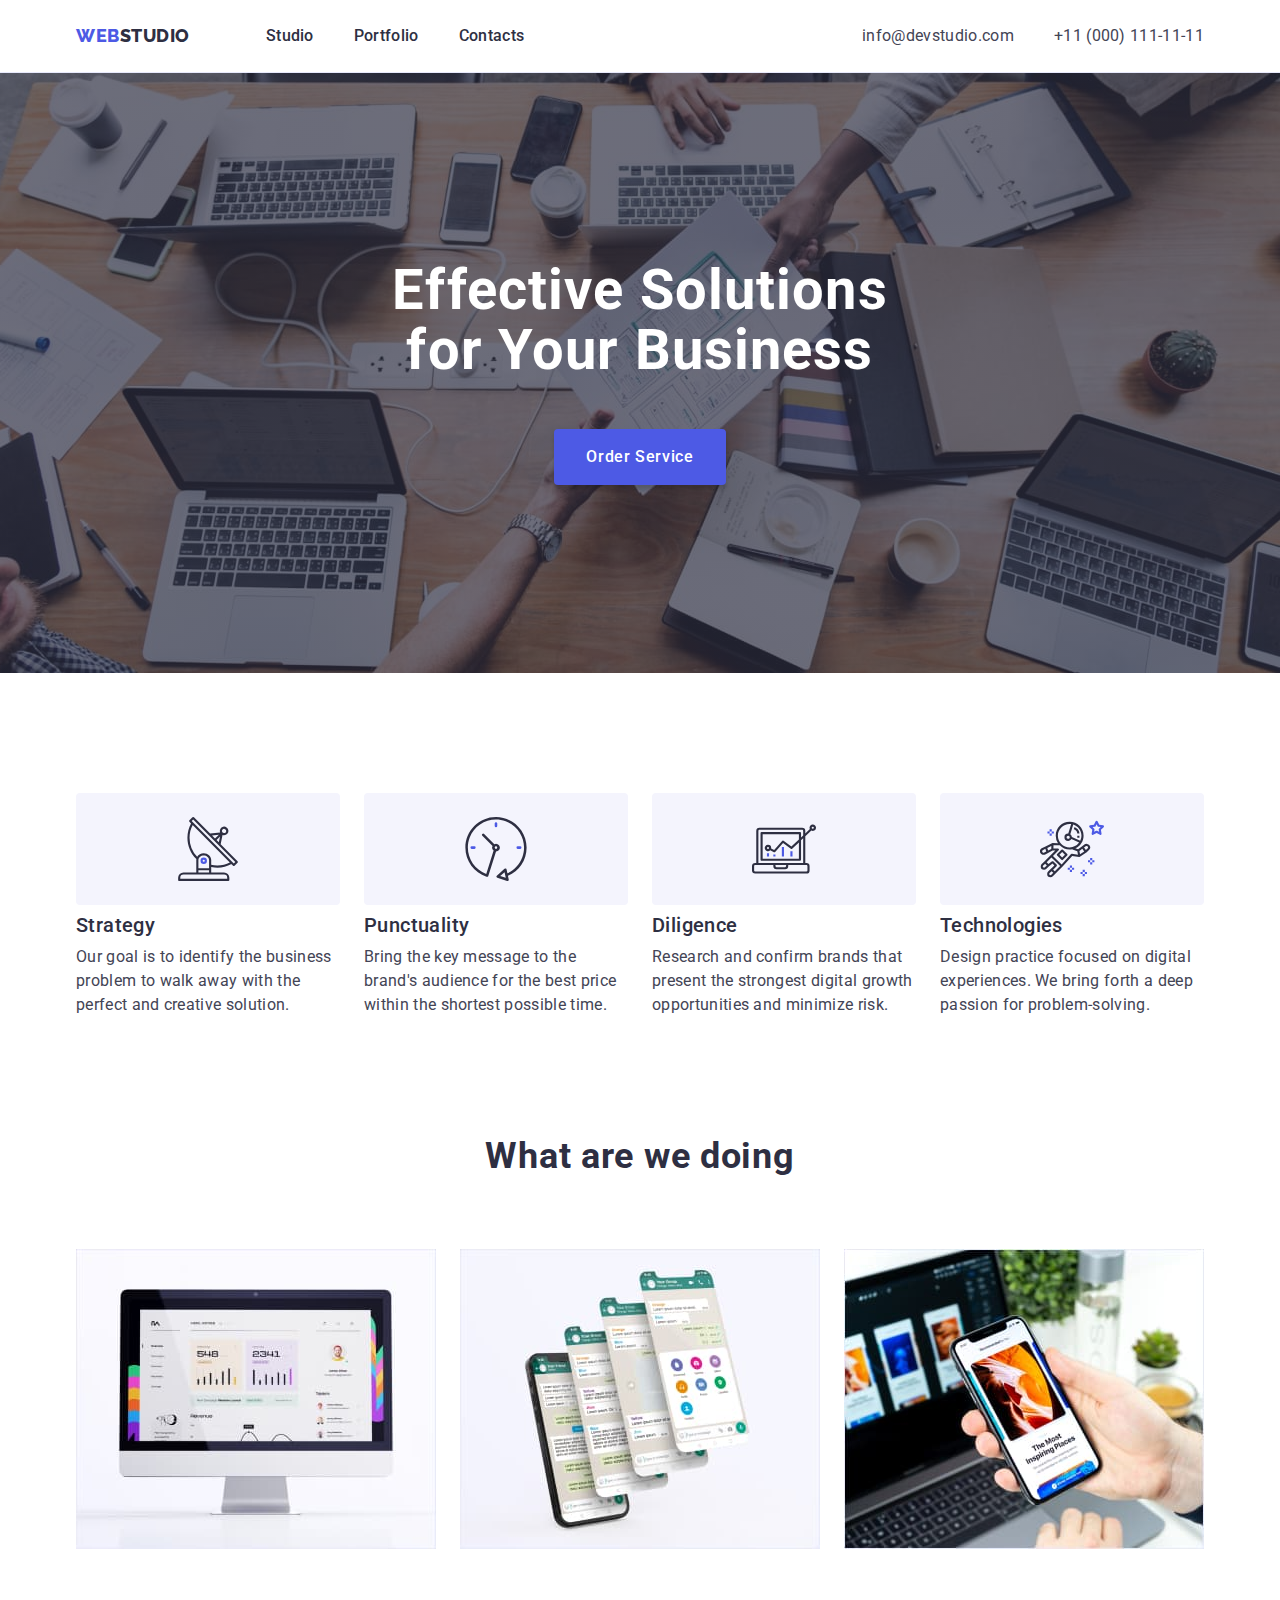
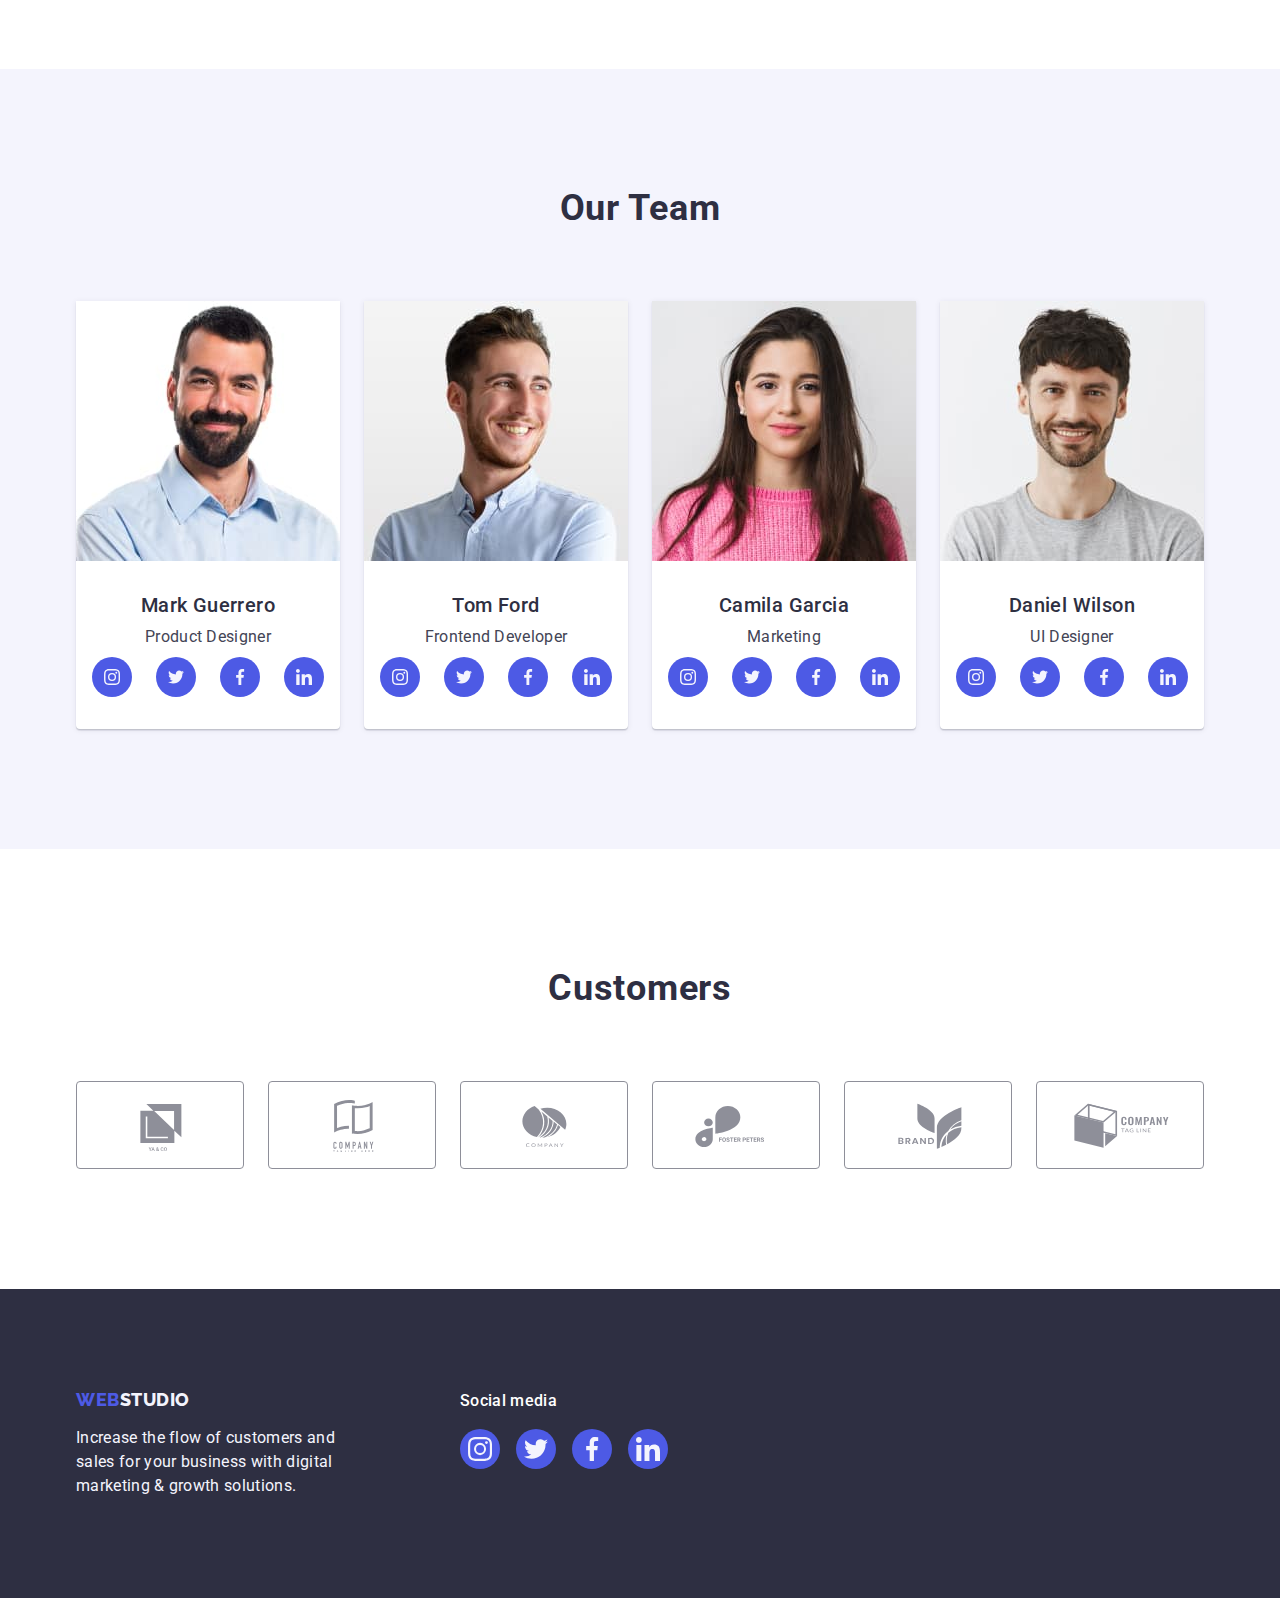
==== index.html @ 77f3913f "Initial commit" ====
<!DOCTYPE html>
<html lang="en">
  <head>
    <meta charset="UTF-8" />
    <meta http-equiv="X-UA-Compatible" content="IE=edge" />
    <meta name="viewport" content="width=device-width, initial-scale=1.0" />
    <title>Web Studio</title>

    <link rel="preconnect" href="https://fonts.googleapis.com" />
    <link rel="preconnect" href="https://fonts.gstatic.com" crossorigin />
    <link
      href="https://fonts.googleapis.com/css2?family=Raleway:wght@800&family=Roboto:wght@400;500;700;900&display=swap"
      rel="stylesheet"
    />
    <link
      href="https://cdn.jsdelivr.net/npm/modern-normalize@2.0.0/modern-normalize.min.css"
      rel="stylesheet"
    />
    <link rel="stylesheet" href="./css/styles.css" />
  </head>
  <body>
    <!-- Header -->
    <header class="header">
      <div class="container header-container">
        <nav class="navigation">
          <a href="./index.html" class="logo link logo-header"
            >Web<span class="logo-black">Studio</span></a
          >
          <ul class="list menu-list">
            <li class="menu-item">
              <a href="./index.html" class="nav-item link">Studio</a>
            </li>
            <li class="menu-item">
              <a href="./portfolio.html" class="nav-item link">Portfolio</a>
            </li>
            <li class="menu-item">
              <a href="" class="nav-item link">Contacts</a>
            </li>
          </ul>
        </nav>

        <address class="contacts">
          <ul class="list contact-list">
            <li>
              <a href="mailto:info@devstudio.com" class="contact link"
                >info@devstudio.com</a
              >
            </li>
            <li>
              <a href="tel:+110001111111" class="contact link"
                >+11 (000) 111-11-11</a
              >
            </li>
          </ul>
        </address>
      </div>
    </header>
    <main>
      <!-- Hero -->
      <section class="hero overlay">
        <div class="container">
          <h1 class="hero-title">Effective Solutions for Your Business</h1>
          <button type="button" class="hero-button">Order Service</button>
        </div>
      </section>

      <!-- Section Advantages -->
      <section class="advant-section">
        <div class="container">
          <h2 class="visually-hidden">Our Advantages</h2>

          <ul class="list advant-list">
            <li class="advant-item">
              <div class="thumb">
                <svg class="antenna-icon" width="64" height="64">
                  <use href="./images/icons.svg#antenna"></use>
                </svg>
              </div>
              <h3 class="advant-undertitle">Strategy</h3>
              <p class="advant-text">
                Our goal is to identify the business problem to walk away with
                the perfect and creative solution.
              </p>
            </li>
            <li class="advant-item">
              <div class="thumb">
                <svg class="clock-icon" width="64" height="64">
                  <use href="./images/icons.svg#clock"></use>
                </svg>
              </div>
              <h3 class="advant-undertitle">Punctuality</h3>
              <p class="advant-text">
                Bring the key message to the brand's audience for the best price
                within the shortest possible time.
              </p>
            </li>
            <li class="advant-item">
              <div class="thumb">
                <svg class="diagram-icon" width="64" height="64">
                  <use href="./images/icons.svg#diagram"></use>
                </svg>
              </div>
              <h3 class="advant-undertitle">Diligence</h3>
              <p class="advant-text">
                Research and confirm brands that present the strongest digital
                growth opportunities and minimize risk.
              </p>
            </li>
            <li class="advant-item">
              <div class="thumb">
                <svg class="astronaut-icon" width="64" height="64">
                  <use href="./images/icons.svg#astronaut"></use>
                </svg>
              </div>
              <h3 class="advant-undertitle">Technologies</h3>
              <p class="advant-text">
                Design practice focused on digital experiences. We bring forth a
                deep passion for problem-solving.
              </p>
            </li>
          </ul>
        </div>
      </section>

      <!-- Section WhatAreWeDoing -->
      <section class="what-doing-section">
        <div class="container">
          <h2 class="section-title">What are we doing</h2>
          <ul class="list what-doing-list">
            <li class="what-doing-item">
              <img src="./images/computer.jpg" alt="IMac" width="360" />
            </li>
            <li class="what-doing-item">
              <img src="./images/phone.jpg" alt="Smartphone" width="360" />
            </li>
            <li class="what-doing-item">
              <img
                src="./images/phone-laptop.jpg"
                alt="A smartphone in the hand and laptop in the background"
                width="360"
              />
            </li>
          </ul>
        </div>
      </section>

      <!-- Section Team -->
      <section class="team-section">
        <div class="container">
          <h2 class="section-title">Our Team</h2>
          <ul class="list team-list">
            <li class="team-card">
              <img
                src="./images/person-one.jpg"
                alt="fist person"
                width="264"
              />
              <div class="team-member">
                <h3 class="team-undertitle">Mark Guerrero</h3>
                <p class="team-text">Product Designer</p>
                <ul class="list team-sotialmedia">
                  <li class="team-sotialmedia-item">
                    <a class="team-sm-link link" href="">
                      <svg class="sotial-icon" width="16" height="16">
                        <use href="./images/icons.svg#instagram"></use>
                      </svg>
                    </a>
                  </li>
                  <li class="team-sotialmedia-item">
                    <a class="team-sm-link link" href="">
                      <svg class="sotial-icon" width="16" height="16">
                        <use href="./images/icons.svg#twitter"></use>
                      </svg>
                    </a>
                  </li>
                  <li class="team-sotialmedia-item">
                    <a class="team-sm-link link" href="">
                      <svg class="sotial-icon" width="16" height="16">
                        <use href="./images/icons.svg#facebook"></use>
                      </svg>
                    </a>
                  </li>
                  <li class="team-sotialmedia-item">
                    <a class="team-sm-link link" href="">
                      <svg class="sotial-icon" width="16" height="16">
                        <use href="./images/icons.svg#linkedin"></use>
                      </svg>
                    </a>
                  </li>
                </ul>
              </div>
            </li>
            <li class="team-card">
              <img
                src="./images/person-two.jpg"
                alt="second person"
                width="264"
              />
              <div class="team-member">
                <h3 class="team-undertitle">Tom Ford</h3>
                <p class="team-text">Frontend Developer</p>
                <ul class="list team-sotialmedia">
                  <li class="team-sotialmedia-item">
                    <a class="team-sm-link link" href="">
                      <svg class="sotial-icon" width="16" height="16">
                        <use href="./images/icons.svg#instagram"></use>
                      </svg>
                    </a>
                  </li>
                  <li class="team-sotialmedia-item">
                    <a class="team-sm-link link" href="">
                      <svg class="sotial-icon" width="16" height="16">
                        <use href="./images/icons.svg#twitter"></use>
                      </svg>
                    </a>
                  </li>
                  <li class="team-sotialmedia-item">
                    <a class="team-sm-link link" href="">
                      <svg class="sotial-icon" width="16" height="16">
                        <use href="./images/icons.svg#facebook"></use>
                      </svg>
                    </a>
                  </li>
                  <li class="team-sotialmedia-item">
                    <a class="team-sm-link link" href="">
                      <svg class="sotial-icon" width="16" height="16">
                        <use href="./images/icons.svg#linkedin"></use>
                      </svg>
                    </a>
                  </li>
                </ul>
              </div>
            </li>
            <li class="team-card">
              <img
                src="./images/person-three.jpg"
                alt="third person"
                width="264"
              />
              <div class="team-member">
                <h3 class="team-undertitle">Camila Garcia</h3>
                <p class="team-text">Marketing</p>
                <ul class="list team-sotialmedia">
                  <li class="team-sotialmedia-item">
                    <a class="team-sm-link link" href="">
                      <svg class="sotial-icon" width="16" height="16">
                        <use href="./images/icons.svg#instagram"></use>
                      </svg>
                    </a>
                  </li>
                  <li class="team-sotialmedia-item">
                    <a class="team-sm-link link" href="">
                      <svg class="sotial-icon" width="16" height="16">
                        <use href="./images/icons.svg#twitter"></use>
                      </svg>
                    </a>
                  </li>
                  <li class="team-sotialmedia-item">
                    <a class="team-sm-link link" href="">
                      <svg class="sotial-icon" width="16" height="16">
                        <use href="./images/icons.svg#facebook"></use>
                      </svg>
                    </a>
                  </li>
                  <li class="team-sotialmedia-item">
                    <a class="team-sm-link link" href="">
                      <svg class="sotial-icon" width="16" height="16">
                        <use href="./images/icons.svg#linkedin"></use>
                      </svg>
                    </a>
                  </li>
                </ul>
              </div>
            </li>
            <li class="team-card">
              <img
                src="./images/person-vour.jpg"
                alt="fourth person"
                width="264"
              />
              <div class="team-member">
                <h3 class="team-undertitle">Daniel Wilson</h3>
                <p class="team-text">UI Designer</p>
                <ul class="list team-sotialmedia">
                  <li class="team-sotialmedia-item">
                    <a class="team-sm-link link" href="">
                      <svg class="sotial-icon" width="16" height="16">
                        <use href="./images/icons.svg#instagram"></use>
                      </svg>
                    </a>
                  </li>
                  <li class="team-sotialmedia-item">
                    <a class="team-sm-link link" href="">
                      <svg class="sotial-icon" width="16" height="16">
                        <use href="./images/icons.svg#twitter"></use>
                      </svg>
                    </a>
                  </li>
                  <li class="team-sotialmedia-item">
                    <a class="team-sm-link link" href="">
                      <svg class="sotial-icon" width="16" height="16">
                        <use href="./images/icons.svg#facebook"></use>
                      </svg>
                    </a>
                  </li>
                  <li class="team-sotialmedia-item">
                    <a class="team-sm-link link" href="">
                      <svg class="sotial-icon" width="16" height="16">
                        <use href="./images/icons.svg#linkedin"></use>
                      </svg>
                    </a>
                  </li>
                </ul>
              </div>
            </li>
          </ul>
        </div>
      </section>

      <!-- Section Customers -->

      <section class="customers-section">
        <div class="container">
          <h2 class="section-title">Customers</h2>
          <ul class="list customers-list">
            <li class="customers-item">
              <a class="link customers-link" href="">
                <svg class="customers-logo" width="104" height="56">
                  <use href="./images/icons.svg#logo-one"></use>
                </svg>
              </a>
            </li>
            <li class="customers-item">
              <a class="link customers-link" href="">
                <svg class="customers-logo" width="104" height="56">
                  <use href="./images/icons.svg#logo-two"></use>
                </svg>
              </a>
            </li>
            <li class="customers-item">
              <a class="link customers-link" href="">
                <svg class="customers-logo" width="104" height="56">
                  <use href="./images/icons.svg#logo-three"></use>
                </svg>
              </a>
            </li>
            <li class="customers-item">
              <a class="link customers-link" href="">
                <svg class="customers-logo" width="104" height="56">
                  <use href="./images/icons.svg#logo-four"></use>
                </svg>
              </a>
            </li>
            <li class="customers-item">
              <a class="link customers-link" href="">
                <svg class="customers-logo" width="104" height="56">
                  <use href="./images/icons.svg#logo-five"></use>
                </svg>
              </a>
            </li>
            <li class="customers-item">
              <a class="link customers-link" href="">
                <svg class="customers-logo" width="104" height="56">
                  <use href="./images/icons.svg#logo-six"></use>
                </svg>
              </a>
            </li>
          </ul>
        </div>
      </section>
    </main>
    <!-- Footer -->
    <footer class="footer">
      <div class="container footer-container">
        <div class="logo-container">
          <a href="./index.html" class="logo link logo-footer"
            >Web<span class="logo-white">Studio</span></a
          >
          <p class="footer-text">
            Increase the flow of customers and sales for your business with
            digital marketing & growth solutions.
          </p>
        </div>
        <div class="sm-container">
          <p class="sm-text">Social media</p>

          <ul class="list sm-list">
            <li class="sm-item">
              <a class="link sm-link" href="">
                <svg class="sm-icon" width="24" height="24">
                  <use href="./images/icons.svg#instagram"></use>
                </svg>
              </a>
            </li>
            <li class="sm-item">
              <a class="link sm-link" href="">
                <svg class="sm-icon" width="24" height="24">
                  <use href="./images/icons.svg#twitter"></use>
                </svg>
              </a>
            </li>
            <li class="sm-item">
              <a class="link sm-link" href="">
                <svg class="sm-icon" width="24" height="24">
                  <use href="./images/icons.svg#facebook"></use>
                </svg>
              </a>
            </li>
            <li class="sm-item">
              <a class="link sm-link" href="">
                <svg class="sm-icon" width="24" height="24">
                  <use href="./images/icons.svg#linkedin"></use>
                </svg>
              </a>
            </li>
          </ul>
        </div>
      </div>
    </footer>
  </body>
</html>
---- css/styles.css ----
:root {
  --text-color: #434455;
  --title-color: #2e2f42;
  --dark-background: #2e2f42;
  --borders-color: #e7e9fc;
  --middle-background: #f4f4fd;
  --accent-color: #4d5ae5;
  --button-hover: #404bbf;
  --white-color: #ffffff;
  --icon-bg: #f4f4fd;
  --footer-hover: #31d0aa;
  --customers-logo: #8e8f99;
}

/*! Main */

body {
  font-family: "Roboto", sans-serif;
  font-size: 16px;
  line-height: 1.5;
  letter-spacing: 0.02em;
  color: var(--text-color);
  background-color: var(--white-color);
}

.list {
  list-style: none;
}

.link {
  text-decoration: none;
}

h1,
h2,
h3,
p {
  margin-top: 0;
  margin-bottom: 0;
}

ul {
  margin-top: 0;
  margin-bottom: 0;
  padding-left: 0;
}

img {
  display: block;
  max-width: 100%;
}

.container {
  margin-left: auto;
  margin-right: auto;
  width: 1158px;
  padding-right: 15px;
  padding-left: 15px;
}
.section-title {
  margin-bottom: 72px;
  text-align: center;

  letter-spacing: 0.02em;
  font-size: 36px;
  line-height: 1.11;
  color: var(--title-color);
}

/* Header */

.header {
  border-bottom: 1px solid var(--borders-color);
  box-shadow: 0px 2px 1px rgba(46, 47, 66, 0.08),
    0px 1px 1px rgba(46, 47, 66, 0.16), 0px 1px 6px rgba(46, 47, 66, 0.08);
}

.navigation {
  display: flex;
  align-items: center;
}

.menu-list {
  display: flex;
  gap: 40px;
}

.header-container {
  display: flex;
  align-items: center;
}

.logo {
  margin-right: 76px;

  font-family: "Raleway", sans-serif;
  font-weight: 800;
  font-size: 18px;
  line-height: 1.17;
  letter-spacing: 0.03em;
  text-transform: uppercase;
  color: var(--accent-color);
}
.logo-black {
  color: var(--title-color);
}
.logo-white {
  color: var(--middle-background);
}

.nav-item {
  padding: 24px 0;
  display: block;
  font-family: inherit;
  font-style: normal;
  font-weight: 500;
  font-size: 16px;
  line-height: 1.5;
  letter-spacing: 0.02em;
  color: var(--title-color);
}
.nav-item.active {
  color: var(--button-hover);
}
.nav-item:hover,
.nav-item:focus {
  color: var(--button-hover);
}

.contact {
  font-family: inherit;
  font-style: normal;
  font-size: 16px;
  line-height: 1.5;
  letter-spacing: 0.02em;
  color: var(--text-color);
}
.contact:hover,
.contact:focus {
  color: var(--button-hover);
}

.contact-list {
  display: flex;
  gap: 40px;
}

.contacts {
  margin-left: auto;
}

/* Hero */

.hero {
  padding: 188px 0;
  text-align: center;

  background-color: var(--dark-background);
}

.overlay {
  max-width: 1440px;
  height: 600px;
  margin-left: auto;
  margin-right: auto;
  background-image: linear-gradient(
      rgba(46, 47, 66, 0.7),
      rgba(46, 47, 66, 0.7)
    ),
    url(../images/people-office.jpg);
  background-size: cover;
  background-position: center;
  background-repeat: no-repeat;
}

.hero-title {
  margin-bottom: 48px;
  max-width: 496px;
  margin-left: auto;
  margin-right: auto;

  letter-spacing: 0.02em;
  font-size: 56px;
  line-height: 1.07;
  color: var(--white-color);
}

.hero-button {
  padding: 16px 32px;
  display: block;
  margin-left: auto;
  margin-right: auto;
  min-width: 169px;
  height: 56px;
  border: none;

  font-family: inherit;
  font-weight: 500;
  font-size: 16px;
  line-height: 1.5;
  letter-spacing: 0.04em;
  color: var(--white-color);
  background: var(--accent-color);
  box-shadow: 0px 4px 4px rgba(0, 0, 0, 0.15);
  border-radius: 4px;
  cursor: pointer;
}
.hero-button:hover,
.hero-button:focus {
  background-color: var(--button-hover);
}

/* Section Advantages */

.advant-section {
  padding-top: 120px;
  padding-bottom: 120px;
}
.advant-list {
  display: flex;
  gap: 24px;
}
.advant-item {
  width: 264px;
}

.visually-hidden {
  position: absolute;
  white-space: nowrap;
  width: 1px;
  height: 1px;
  overflow: hidden;
  border: 0;
  padding: 0;
  clip: rect(0 0 0 0);
  clip-path: inset(50%);
  margin: -1px;
}

.advant-undertitle {
  margin-bottom: 8px;

  letter-spacing: 0.02em;
  font-weight: 500;
  font-size: 20px;
  line-height: 1.2;
  color: var(--title-color);
}

/* ? ICONS */

.advant-item .thumb {
  height: 112px;
  background-color: var(--icon-bg);
  display: flex;
  justify-content: center;
  align-items: center;

  border-radius: 4px;
  margin-bottom: 8px;
}

/* Section WhatAreWeDoing, 
Section Team*/

.what-doing-section {
  padding-bottom: 120px;
}
.what-doing-list {
  display: flex;
  gap: 24px;
}

.team-undertitle {
  margin-bottom: 8px;
  text-align: center;

  letter-spacing: 0.02em;
  font-weight: 500;
  font-size: 20px;
  line-height: 1.2;
  color: var(--title-color);
}

.team-text {
  text-align: center;
  margin-bottom: 8px;

  color: var(--text-color);
}

.team-section {
  padding: 120px 0;
  background-color: var(--middle-background);
}

.team-card {
  width: calc((100% - 24px * 3) / 4);

  background: var(--white-color);
  box-shadow: 0px 1px 6px rgba(46, 47, 66, 0.08),
    0px 1px 1px rgba(46, 47, 66, 0.16), 0px 2px 1px rgba(46, 47, 66, 0.08);
  border-radius: 0px 0px 4px 4px;
}
.team-list {
  display: flex;
  gap: 24px;
}

.team-member {
  padding: 32px 16px;
}

/* ? Sotial networks */

.team-sotialmedia {
  display: flex;
  align-items: center;
  justify-content: center;
  gap: 24px;
}

.team-sotialmedia-item {
  width: 40px;
  height: 40px;
}

.team-sm-link {
  width: 100%;
  height: 100%;
  background-color: var(--accent-color);
  border-radius: 50%;
  color: var(--icon-bg);

  display: flex;
  justify-content: center;
  align-items: center;
}

.sotial-icon {
  fill: currentColor;
}

.team-sm-link:is(:hover, :focus) {
  background-color: var(--button-hover);
}

/* Section Customers */

.customers-section {
  padding: 120px 0;
}

.customers-list {
  display: flex;
  justify-content: center;
  align-items: center;
  gap: 24px;
}

.customers-item {
  width: 168px;
  height: 88px;
}

.customers-link {
  width: 100%;
  height: 100%;
  border: 1px solid var(--customers-logo);
  border-radius: 4px;
  color: var(--customers-logo);

  display: flex;
  justify-content: center;
  align-items: center;
}

.customers-logo {
  fill: currentColor;
}

.customers-link:is(:hover, :focus) {
  border-color: var(--button-hover);
  color: var(--button-hover);
}

/* Footer */

.footer-text {
  width: 264px;

  color: var(--middle-background);
}

.footer {
  padding: 100px 0;
  background-color: var(--dark-background);
}

.logo-footer {
  margin-bottom: 16px;
  display: inline-block;
}

/* ? SM Icons */

.footer-container {
  display: flex;
  align-items: baseline;
}

.logo-container {
  margin-right: 120px;
}

.sm-text {
  margin-bottom: 16px;

  font-weight: 500;

  color: var(--white-color);
}

.sm-list {
  display: flex;
  align-items: center;
  gap: 16px;
}

.sm-item {
  width: 40px;
  height: 40px;
}

.sm-link {
  width: 100%;
  height: 100%;
  background-color: var(--accent-color);
  border-radius: 50%;
  display: flex;
  justify-content: center;
  align-items: center;

  color: var(--icon-bg);
}

.sm-icon {
  fill: currentColor;
}

.sm-link:is(:hover, :focus) {
  background-color: var(--footer-hover);
}
/*! Portfolio page */

.button {
  padding: 12px 24px;
  font-family: inherit;
  font-weight: 500;
  font-size: 16px;
  line-height: 1.5;
  letter-spacing: 0.04em;
  color: var(--accent-color);
  background: var(--middle-background);
  border: 1px solid var(--borders-color);
  border-radius: 4px;
  cursor: pointer;
}

.button.active {
  color: var(--white-color);
  background: var(--button-hover);
  box-shadow: 0px 3px 1px rgba(0, 0, 0, 0.1), 0px 2px 1px rgba(0, 0, 0, 0.08),
    0px 2px 2px rgba(0, 0, 0, 0.12);

  cursor: pointer;
}

.button:hover,
.button:focus {
  border: 1px solid transparent;
  box-shadow: 0px 3px 1px rgba(0, 0, 0, 0.1), 0px 2px 1px rgba(0, 0, 0, 0.08),
    0px 2px 2px rgba(0, 0, 0, 0.12);

  color: var(--white-color);
  background-color: var(--button-hover);
}

.portfolio-section {
  padding-top: 96px;
  padding-bottom: 120px;
}

.buttons-list {
  display: flex;
  margin-bottom: 72px;
  justify-content: center;
  gap: 24px;
}

/* Projects */

.project-title {
  margin-bottom: 8px;

  letter-spacing: 0.02em;
  font-weight: 500;
  font-size: 20px;
  line-height: 1.2;
  color: var(--title-color);
}
.projects-list {
  display: flex;
  flex-wrap: wrap;
  gap: 48px 24px;
}

.projects-container {
  padding: 32px 16px;
  border: 1px solid var(--borders-color);
  border-top: none;
}
.projects-item {
  width: calc((100% - 24px * 2) / 3);
}

.project-link {
  display: block;
}

.project-link:is(:hover, :focus) {
  box-shadow: 0px 1px 6px rgba(46, 47, 66, 0.08),
    0px 1px 1px rgba(46, 47, 66, 0.16), 0px 2px 1px rgba(46, 47, 66, 0.08);
}

.project-text {
  color: var(--text-color);
}
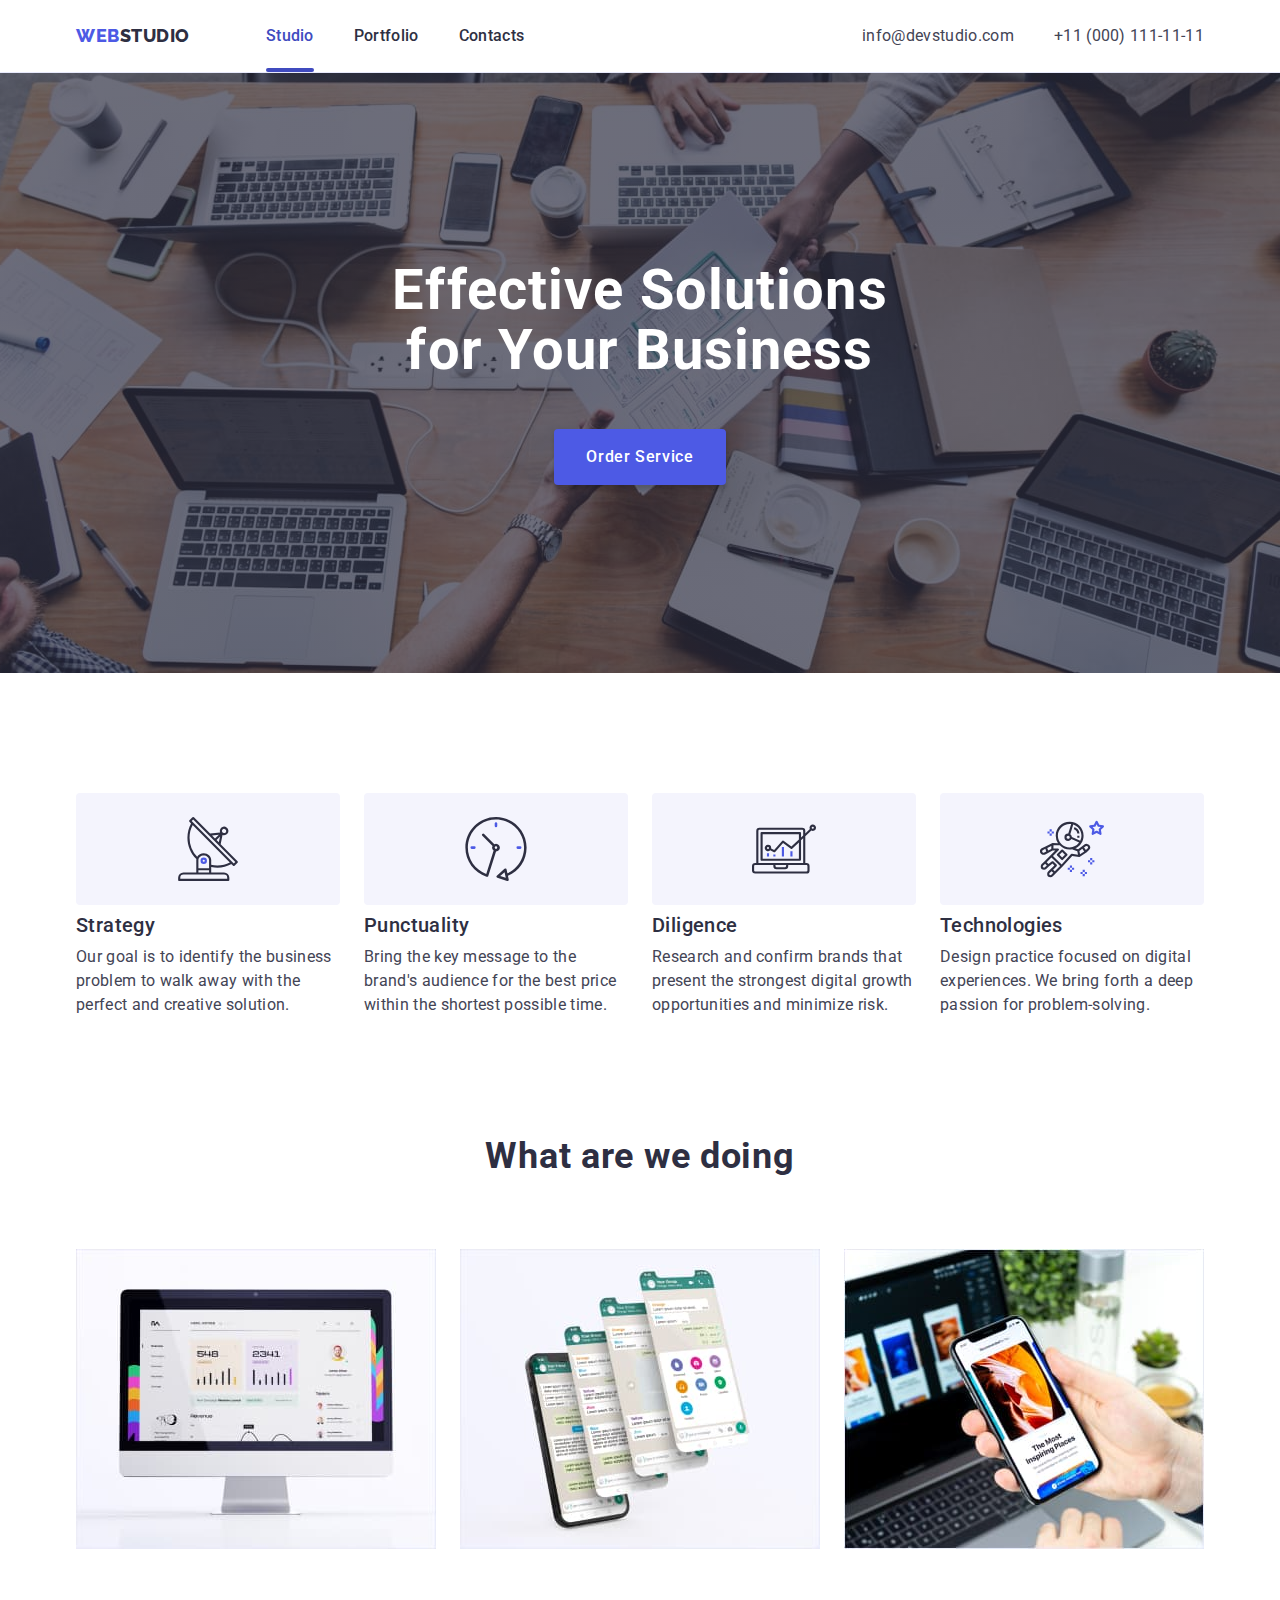
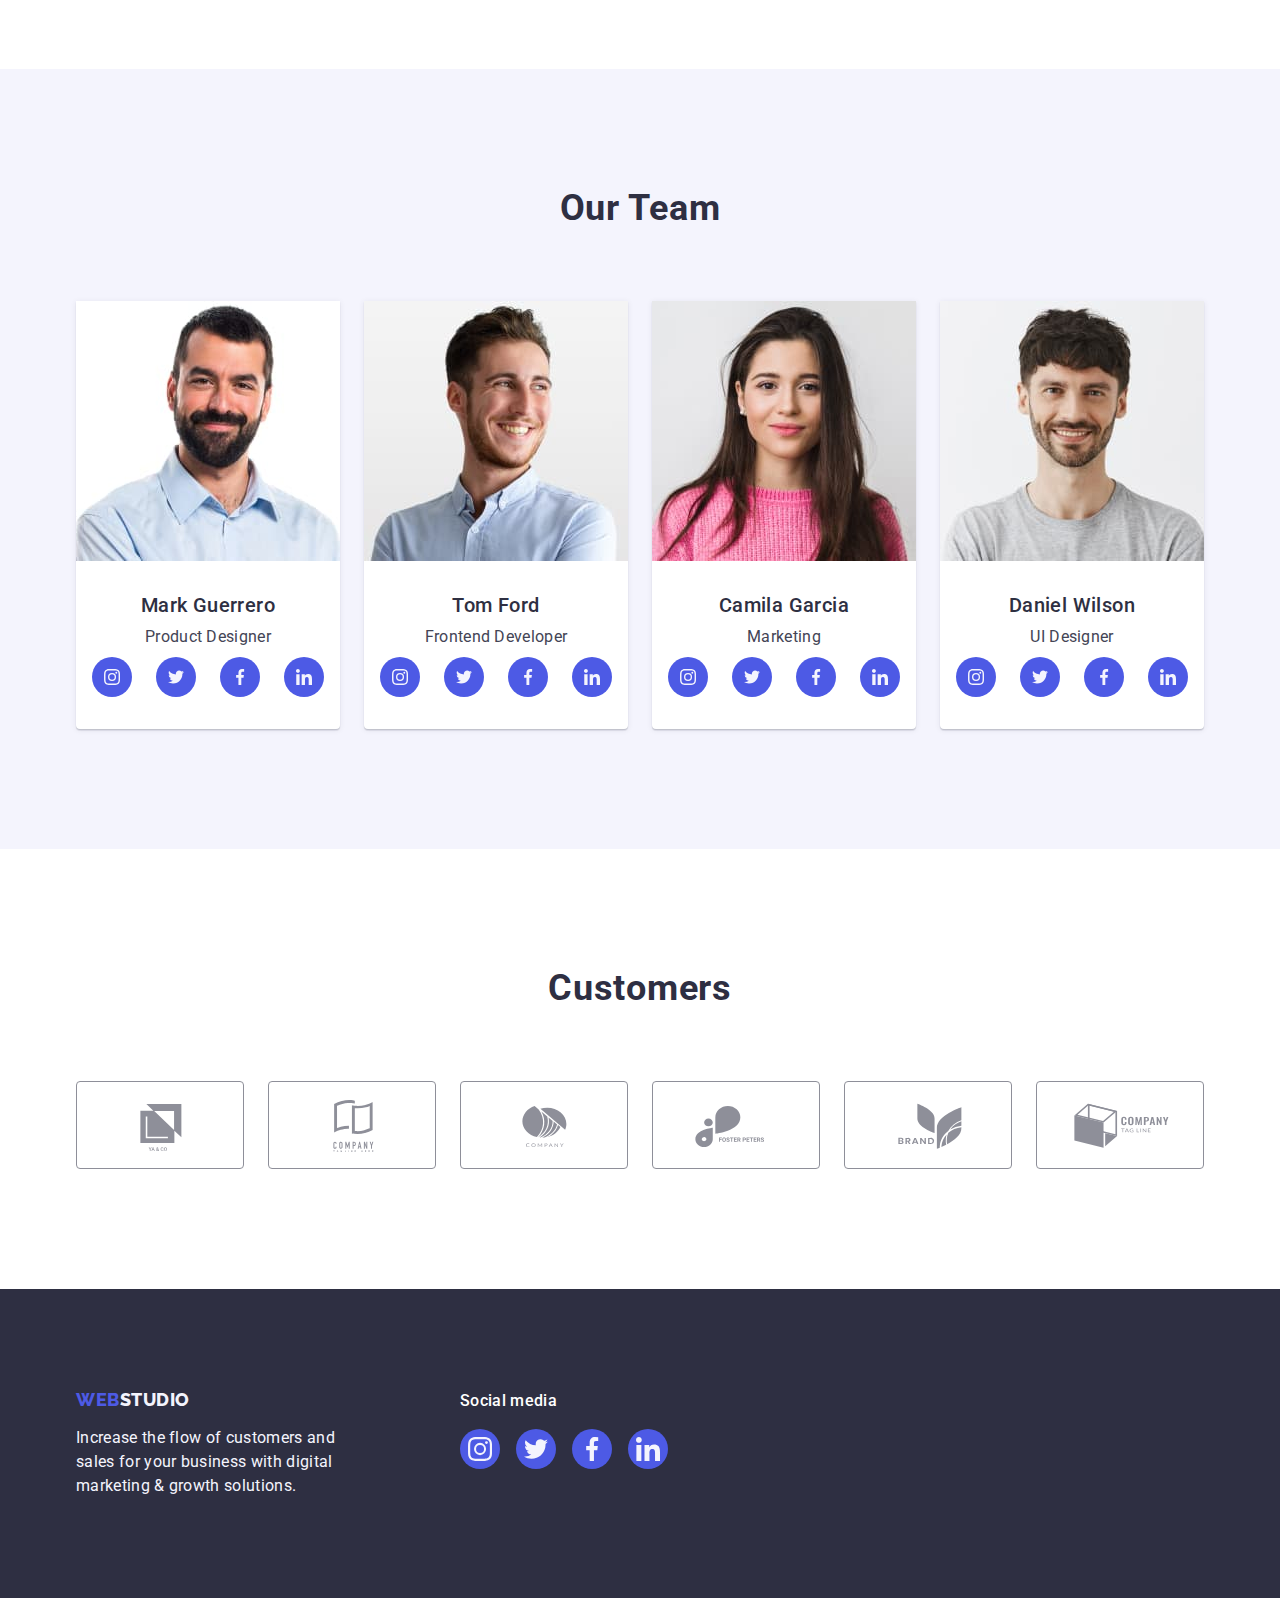
==== commit 1807040a: "transitions" ====
--- a/index.html
+++ b/index.html
@@ -28,7 +28,9 @@
           >
           <ul class="list menu-list">
             <li class="menu-item">
-              <a href="./index.html" class="nav-item link">Studio</a>
+              <a href="./index.html" class="nav-item link current-site"
+                >Studio</a
+              >
             </li>
             <li class="menu-item">
               <a href="./portfolio.html" class="nav-item link">Portfolio</a>
--- a/css/styles.css
+++ b/css/styles.css
@@ -109,6 +109,7 @@
 }
 
 .nav-item {
+  position: relative;
   padding: 24px 0;
   display: block;
   font-family: inherit;
@@ -118,12 +119,26 @@
   line-height: 1.5;
   letter-spacing: 0.02em;
   color: var(--title-color);
-}
-.nav-item.active {
-  color: var(--button-hover);
-}
+
+  transition-property: color;
+  transition-duration: 250ms;
+  transition-delay: cubic-bezier(0.4, 0, 0.2, 1);
+}
+
+.nav-item.current-site::after {
+  content: "";
+  position: absolute;
+  left: 0;
+  bottom: 0;
+  height: 4px;
+  width: 100%;
+  border-radius: 2px;
+  background-color: var(--button-hover);
+}
+
 .nav-item:hover,
-.nav-item:focus {
+.nav-item:focus,
+.current-site {
   color: var(--button-hover);
 }
 
@@ -134,6 +149,10 @@
   line-height: 1.5;
   letter-spacing: 0.02em;
   color: var(--text-color);
+
+  transition-property: color;
+  transition-duration: 250ms;
+  transition-delay: cubic-bezier(0.4, 0, 0.2, 1);
 }
 .contact:hover,
 .contact:focus {
@@ -204,6 +223,10 @@
   box-shadow: 0px 4px 4px rgba(0, 0, 0, 0.15);
   border-radius: 4px;
   cursor: pointer;
+
+  transition-property: color;
+  transition-duration: 250ms;
+  transition-delay: cubic-bezier(0.4, 0, 0.2, 1);
 }
 .hero-button:hover,
 .hero-button:focus {
@@ -335,6 +358,10 @@
   display: flex;
   justify-content: center;
   align-items: center;
+
+  transition-property: background-color;
+  transition-duration: 250ms;
+  transition-delay: cubic-bezier(0.4, 0, 0.2, 1);
 }
 
 .sotial-icon {
@@ -373,6 +400,10 @@
   display: flex;
   justify-content: center;
   align-items: center;
+
+  transition-property: border-color, color;
+  transition-duration: 250ms;
+  transition-delay: cubic-bezier(0.4, 0, 0.2, 1);
 }
 
 .customers-logo {
@@ -442,6 +473,10 @@
   align-items: center;
 
   color: var(--icon-bg);
+
+  transition-property: background-color;
+  transition-duration: 250ms;
+  transition-delay: cubic-bezier(0.4, 0, 0.2, 1);
 }
 
 .sm-icon {
@@ -465,6 +500,10 @@
   border: 1px solid var(--borders-color);
   border-radius: 4px;
   cursor: pointer;
+
+  transition-property: background-color, color, box-shadow, border;
+  transition-duration: 250ms;
+  transition-delay: cubic-bezier(0.4, 0, 0.2, 1);
 }
 
 .button.active {
@@ -526,6 +565,10 @@
 
 .project-link {
   display: block;
+
+  transition-property: box-shadow;
+  transition-duration: 250ms;
+  transition-delay: cubic-bezier(0.4, 0, 0.2, 1);
 }
 
 .project-link:is(:hover, :focus) {
@@ -536,3 +579,37 @@
 .project-text {
   color: var(--text-color);
 }
+
+.prod-thumb {
+  position: relative;
+}
+
+.prod-thumb {
+  position: relative;
+}
+
+.prod-thumb::before {
+  content: "";
+  position: absolute;
+  display: inline-block;
+  width: 100%;
+  height: 100%;
+  background-color: var(--accent-color);
+
+  opacity: 0;
+}
+
+.prod-hover-text {
+  position: absolute;
+  color: var(--icon-bg);
+  padding: 40px 32px;
+  opacity: 0;
+}
+
+.project-link:is(:hover, :focus) .prod-thumb::before {
+  opacity: 1;
+}
+
+.project-link:is(:hover, :focus) .prod-hover-text {
+  opacity: 1;
+}
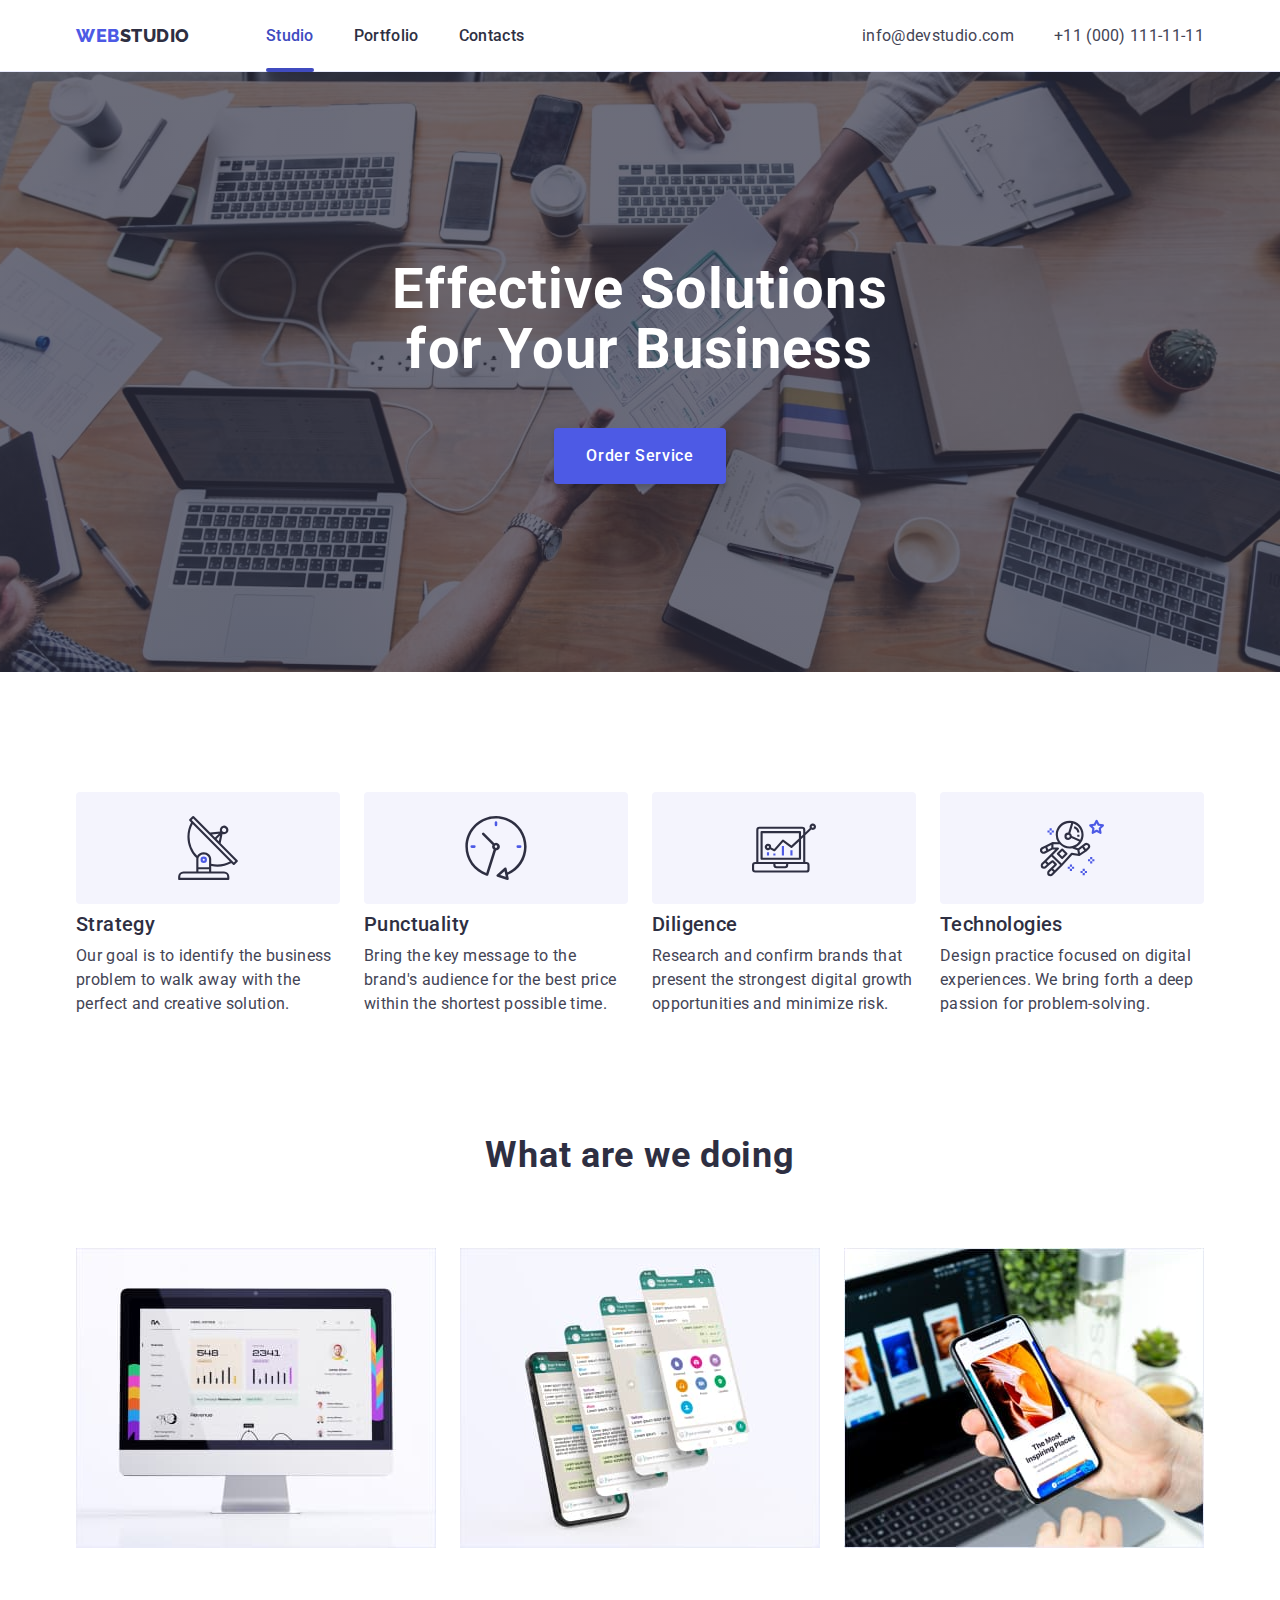
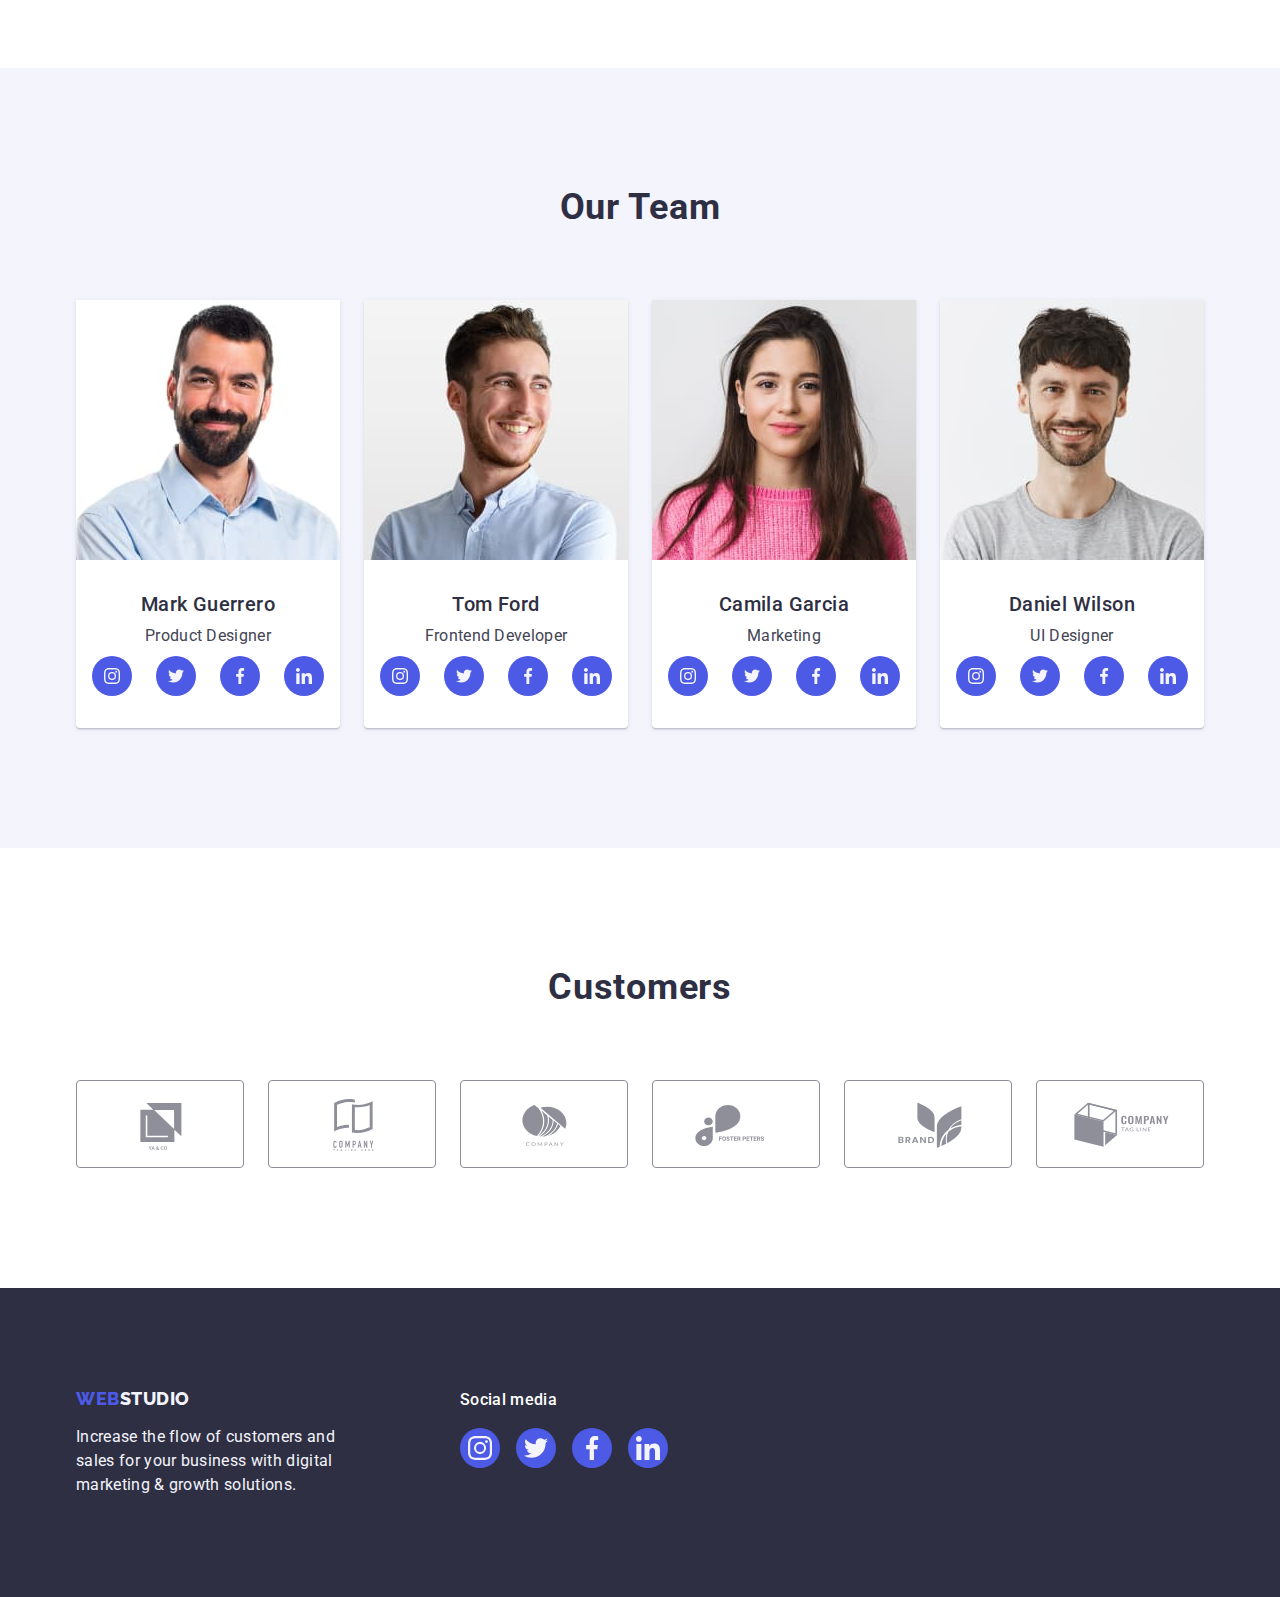
==== commit 96e232a5: "modal-backdrop" ====
--- a/index.html
+++ b/index.html
@@ -62,7 +62,9 @@
       <section class="hero overlay">
         <div class="container">
           <h1 class="hero-title">Effective Solutions for Your Business</h1>
-          <button type="button" class="hero-button">Order Service</button>
+          <button type="button" class="hero-button" data-modal-open>
+            Order Service
+          </button>
         </div>
       </section>
 
@@ -419,5 +421,15 @@
         </div>
       </div>
     </footer>
+    <div class="backdrop is-hidden" data-modal>
+      <div class="modal">
+        <button type="button" class="modal-close-btn" data-modal-close>
+          <svg class="modal-close-icon" width="8" height="8">
+            <use href="images/icons.svg#close-black-18dp-2-1"></use>
+          </svg>
+        </button>
+      </div>
+    </div>
+    <script src="./js/modal.js"></script>
   </body>
 </html>
--- a/css/styles.css
+++ b/css/styles.css
@@ -111,6 +111,8 @@
 .nav-item {
   position: relative;
   padding: 24px 0;
+  margin-bottom: -1px;
+
   display: block;
   font-family: inherit;
   font-style: normal;
@@ -122,7 +124,7 @@
 
   transition-property: color;
   transition-duration: 250ms;
-  transition-delay: cubic-bezier(0.4, 0, 0.2, 1);
+  transition-timing-function: cubic-bezier(0.4, 0, 0.2, 1);
 }
 
 .nav-item.current-site::after {
@@ -152,7 +154,7 @@
 
   transition-property: color;
   transition-duration: 250ms;
-  transition-delay: cubic-bezier(0.4, 0, 0.2, 1);
+  transition-timing-function: cubic-bezier(0.4, 0, 0.2, 1);
 }
 .contact:hover,
 .contact:focus {
@@ -226,7 +228,7 @@
 
   transition-property: color;
   transition-duration: 250ms;
-  transition-delay: cubic-bezier(0.4, 0, 0.2, 1);
+  transition-timing-function: cubic-bezier(0.4, 0, 0.2, 1);
 }
 .hero-button:hover,
 .hero-button:focus {
@@ -361,7 +363,7 @@
 
   transition-property: background-color;
   transition-duration: 250ms;
-  transition-delay: cubic-bezier(0.4, 0, 0.2, 1);
+  transition-timing-function: cubic-bezier(0.4, 0, 0.2, 1);
 }
 
 .sotial-icon {
@@ -403,7 +405,7 @@
 
   transition-property: border-color, color;
   transition-duration: 250ms;
-  transition-delay: cubic-bezier(0.4, 0, 0.2, 1);
+  transition-timing-function: cubic-bezier(0.4, 0, 0.2, 1);
 }
 
 .customers-logo {
@@ -476,7 +478,7 @@
 
   transition-property: background-color;
   transition-duration: 250ms;
-  transition-delay: cubic-bezier(0.4, 0, 0.2, 1);
+  transition-timing-function: cubic-bezier(0.4, 0, 0.2, 1);
 }
 
 .sm-icon {
@@ -503,7 +505,7 @@
 
   transition-property: background-color, color, box-shadow, border;
   transition-duration: 250ms;
-  transition-delay: cubic-bezier(0.4, 0, 0.2, 1);
+  transition-timing-function: cubic-bezier(0.4, 0, 0.2, 1);
 }
 
 .button.active {
@@ -568,7 +570,7 @@
 
   transition-property: box-shadow;
   transition-duration: 250ms;
-  transition-delay: cubic-bezier(0.4, 0, 0.2, 1);
+  transition-timing-function: cubic-bezier(0.4, 0, 0.2, 1);
 }
 
 .project-link:is(:hover, :focus) {
@@ -582,34 +584,106 @@
 
 .prod-thumb {
   position: relative;
-}
-
-.prod-thumb {
-  position: relative;
-}
-
-.prod-thumb::before {
-  content: "";
+
+  overflow: hidden;
+}
+
+.prod-hover-text {
   position: absolute;
-  display: inline-block;
+  color: var(--icon-bg);
+  top: 0;
+  left: 0;
+  padding: 40px 32px;
   width: 100%;
   height: 100%;
   background-color: var(--accent-color);
 
+  transform: translateY(100%);
+
+  transition-property: transform;
+  transition-duration: 250ms;
+  transition-timing-function: cubic-bezier(0.4, 0, 0.2, 1);
+}
+
+.project-link:is(:hover, :focus) .prod-hover-text {
+  transform: translateY(0);
+}
+
+/* backdrop */
+
+.backdrop {
+  position: fixed;
+  width: 100%;
+  height: 100%;
+  background-color: rgba(46, 47, 66, 0.4);
+  top: 0;
+
+  transition: opacity 250ms cubic-bezier(0.4, 0, 0.2, 1),
+    visiblity 250ms cubic-bezier(0.4, 0, 0.2, 1);
+}
+
+.modal {
+  position: absolute;
+  top: 50%;
+  left: 50%;
+  transform: translate(-50%, -50%) scaleX(1);
+  transition: transform 250ms cubic-bezier(0.4, 0, 0.2, 1);
+
+  width: 408px;
+  min-height: 576px;
+
+  background-color: #fcfcfc;
+  box-shadow: 0px 1px 1px rgba(0, 0, 0, 0.14), 0px 1px 3px rgba(0, 0, 0, 0.12),
+    0px 2px 1px rgba(0, 0, 0, 0.2);
+  border-radius: 4px;
+}
+
+.backdrop.is-hidden .modal {
+  transform: translate(-50%, -50%) scaleX(0.7);
+}
+
+.modal-close-btn {
+  position: absolute;
+  top: 24px;
+  right: 24px;
+
+  display: flex;
+  justify-content: center;
+  align-items: center;
+  width: 24px;
+  height: 24px;
+
+  background-color: var(--borders-color);
+  border: 1px solid rgba(0, 0, 0, 0.1);
+  border-radius: 50%;
+
+  cursor: pointer;
+
+  transition-property: border-color, background-color;
+  transition-duration: 250ms;
+  transition-timing-function: cubic-bezier(0.4, 0, 0.2, 1);
+}
+
+.modal-close-btn:is(:hover, :focus) {
+  background-color: var(--button-hover);
+  border-color: transparent;
+}
+
+.modal-close-btn:is(:hover, :focus) .modal-close-icon {
+  fill: var(--white-color);
+}
+
+.modal-close-icon {
+  fill: var(--title-color);
+  padding: 0;
+
+  transition-property: fill;
+  transition-duration: 250ms;
+  transition-timing-function: cubic-bezier(0.4, 0, 0.2, 1);
+}
+
+.backdrop.is-hidden {
+  visibility: hidden;
   opacity: 0;
-}
-
-.prod-hover-text {
-  position: absolute;
-  color: var(--icon-bg);
-  padding: 40px 32px;
-  opacity: 0;
-}
-
-.project-link:is(:hover, :focus) .prod-thumb::before {
-  opacity: 1;
-}
-
-.project-link:is(:hover, :focus) .prod-hover-text {
-  opacity: 1;
-}
+  pointer-events: none;
+}
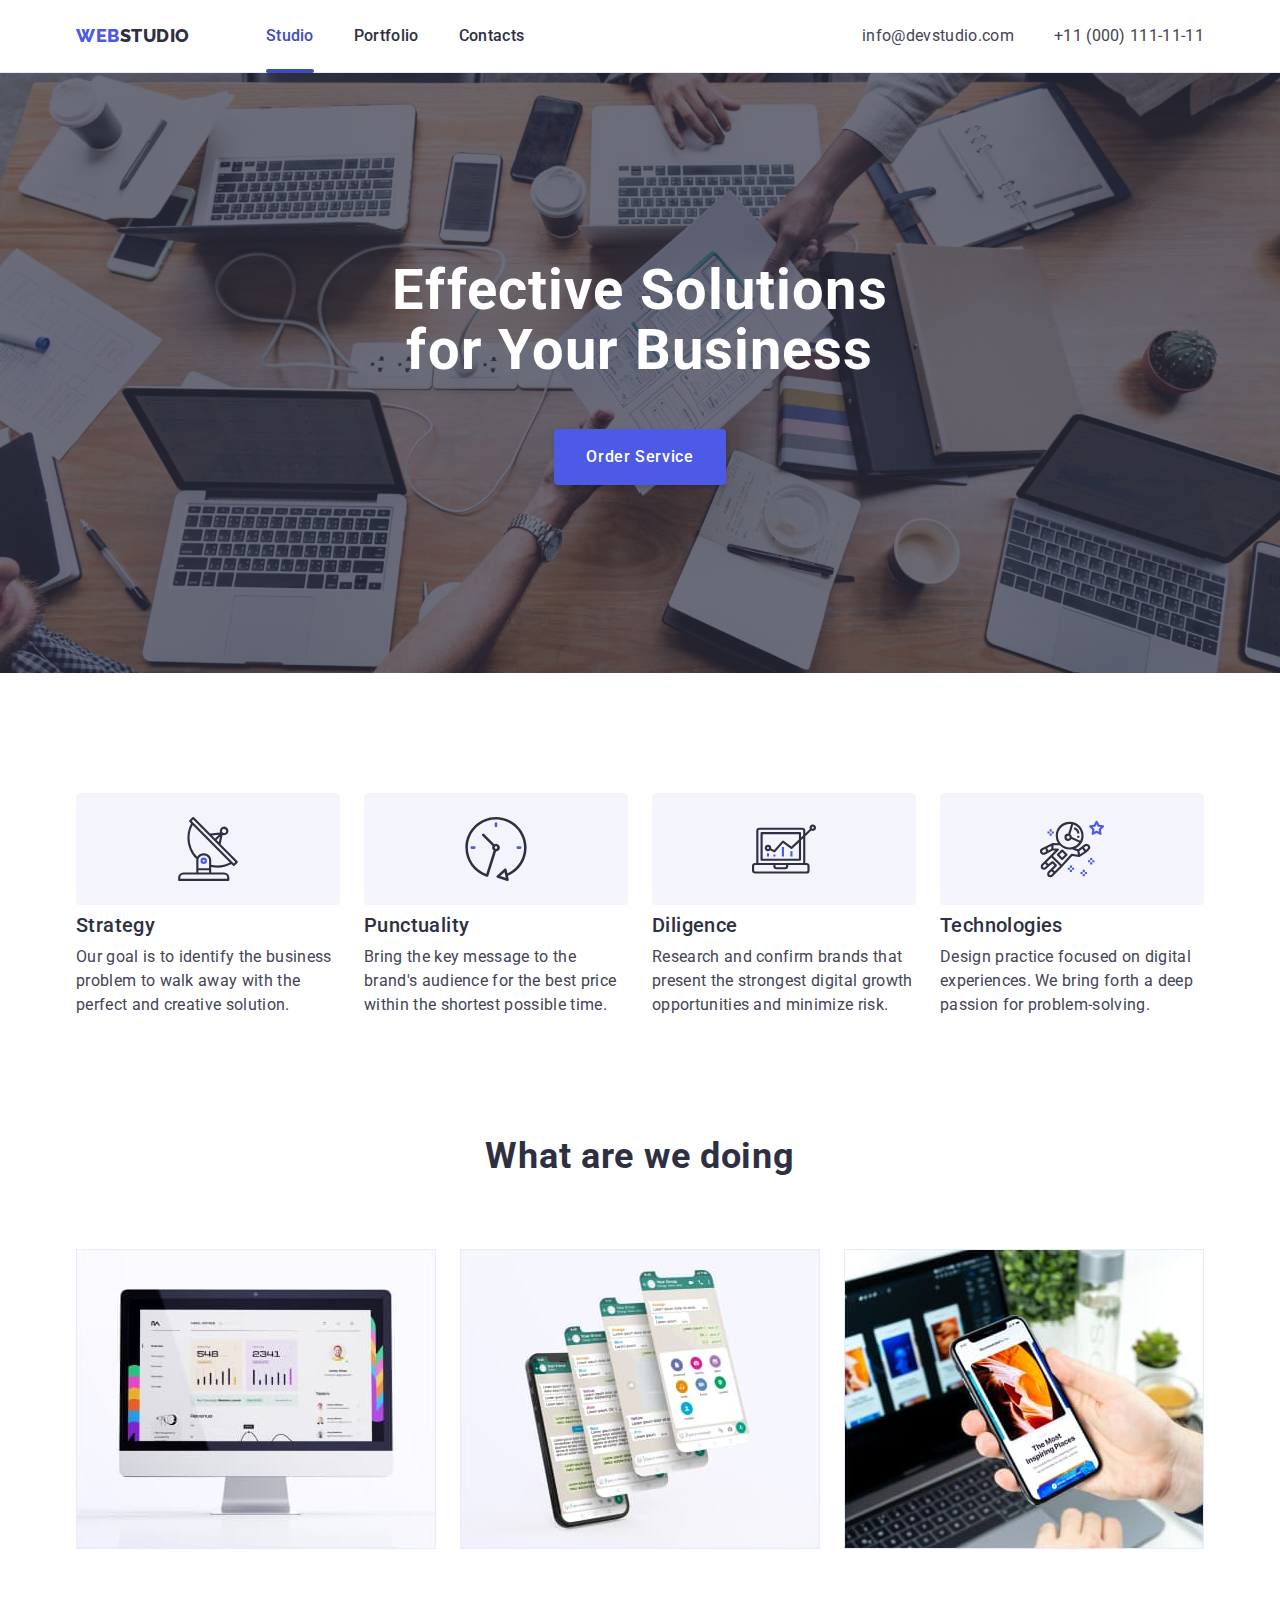
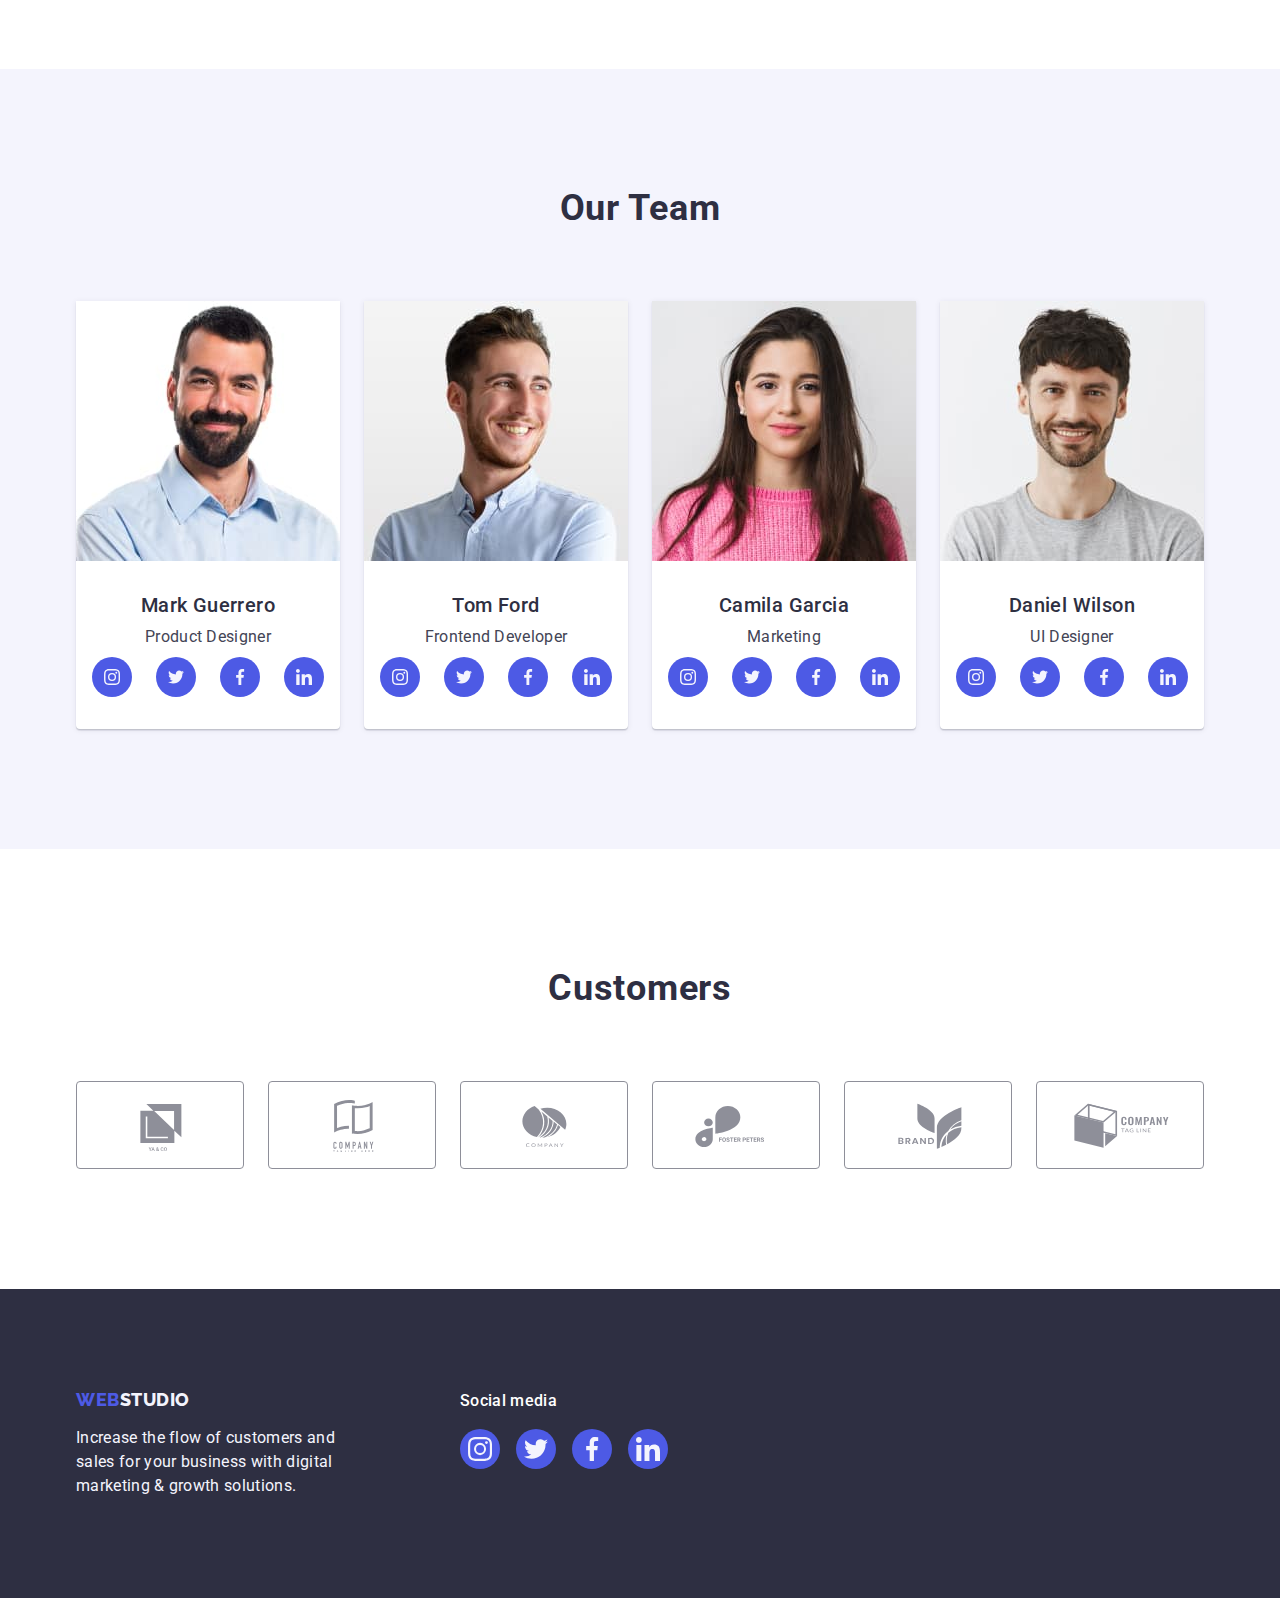
==== commit 66dbd6ed: "corrections" ====
--- a/index.html
+++ b/index.html
@@ -425,7 +425,7 @@
       <div class="modal">
         <button type="button" class="modal-close-btn" data-modal-close>
           <svg class="modal-close-icon" width="8" height="8">
-            <use href="images/icons.svg#close-black-18dp-2-1"></use>
+            <use href="./images/icons.svg#close-black-18dp-2-1"></use>
           </svg>
         </button>
       </div>
--- a/css/styles.css
+++ b/css/styles.css
@@ -111,7 +111,6 @@
 .nav-item {
   position: relative;
   padding: 24px 0;
-  margin-bottom: -1px;
 
   display: block;
   font-family: inherit;
@@ -132,6 +131,8 @@
   position: absolute;
   left: 0;
   bottom: 0;
+  margin-bottom: -1px;
+
   height: 4px;
   width: 100%;
   border-radius: 2px;
@@ -226,9 +227,7 @@
   border-radius: 4px;
   cursor: pointer;
 
-  transition-property: color;
-  transition-duration: 250ms;
-  transition-timing-function: cubic-bezier(0.4, 0, 0.2, 1);
+  transition: background-color 250ms cubic-bezier(0.4, 0, 0.2, 1);
 }
 .hero-button:hover,
 .hero-button:focus {
@@ -503,9 +502,10 @@
   border-radius: 4px;
   cursor: pointer;
 
-  transition-property: background-color, color, box-shadow, border;
-  transition-duration: 250ms;
-  transition-timing-function: cubic-bezier(0.4, 0, 0.2, 1);
+  transition: color 250ms cubic-bezier(0.4, 0, 0.2, 1),
+    background-color 250ms cubic-bezier(0.4, 0, 0.2, 1),
+    border-color 250ms cubic-bezier(0.4, 0, 0.2, 1),
+    box-shadow 250ms cubic-bezier(0.4, 0, 0.2, 1);
 }
 
 .button.active {
@@ -598,15 +598,16 @@
   height: 100%;
   background-color: var(--accent-color);
 
+  font-size: 16px;
+  line-height: 1.5;
+  letter-spacing: 0.02em;
+
   transform: translateY(100%);
-
-  transition-property: transform;
-  transition-duration: 250ms;
-  transition-timing-function: cubic-bezier(0.4, 0, 0.2, 1);
+  transition: transform 250ms cubic-bezier(0.4, 0, 0.2, 1);
 }
 
 .project-link:is(:hover, :focus) .prod-hover-text {
-  transform: translateY(0);
+  transform: translateY(0%);
 }
 
 /* backdrop */
@@ -619,7 +620,7 @@
   top: 0;
 
   transition: opacity 250ms cubic-bezier(0.4, 0, 0.2, 1),
-    visiblity 250ms cubic-bezier(0.4, 0, 0.2, 1);
+    visibility 250ms cubic-bezier(0.4, 0, 0.2, 1);
 }
 
 .modal {
@@ -630,7 +631,7 @@
   transition: transform 250ms cubic-bezier(0.4, 0, 0.2, 1);
 
   width: 408px;
-  min-height: 576px;
+  min-height: 584px;
 
   background-color: #fcfcfc;
   box-shadow: 0px 1px 1px rgba(0, 0, 0, 0.14), 0px 1px 3px rgba(0, 0, 0, 0.12),
@@ -646,6 +647,7 @@
   position: absolute;
   top: 24px;
   right: 24px;
+  padding: 0;
 
   display: flex;
   justify-content: center;
@@ -659,14 +661,13 @@
 
   cursor: pointer;
 
-  transition-property: border-color, background-color;
-  transition-duration: 250ms;
-  transition-timing-function: cubic-bezier(0.4, 0, 0.2, 1);
+  transition: background-color 250ms cubic-bezier(0.4, 0, 0.2, 1),
+    border 250ms cubic-bezier(0.4, 0, 0.2, 1);
 }
 
 .modal-close-btn:is(:hover, :focus) {
   background-color: var(--button-hover);
-  border-color: transparent;
+  border: none;
 }
 
 .modal-close-btn:is(:hover, :focus) .modal-close-icon {
@@ -675,7 +676,6 @@
 
 .modal-close-icon {
   fill: var(--title-color);
-  padding: 0;
 
   transition-property: fill;
   transition-duration: 250ms;
